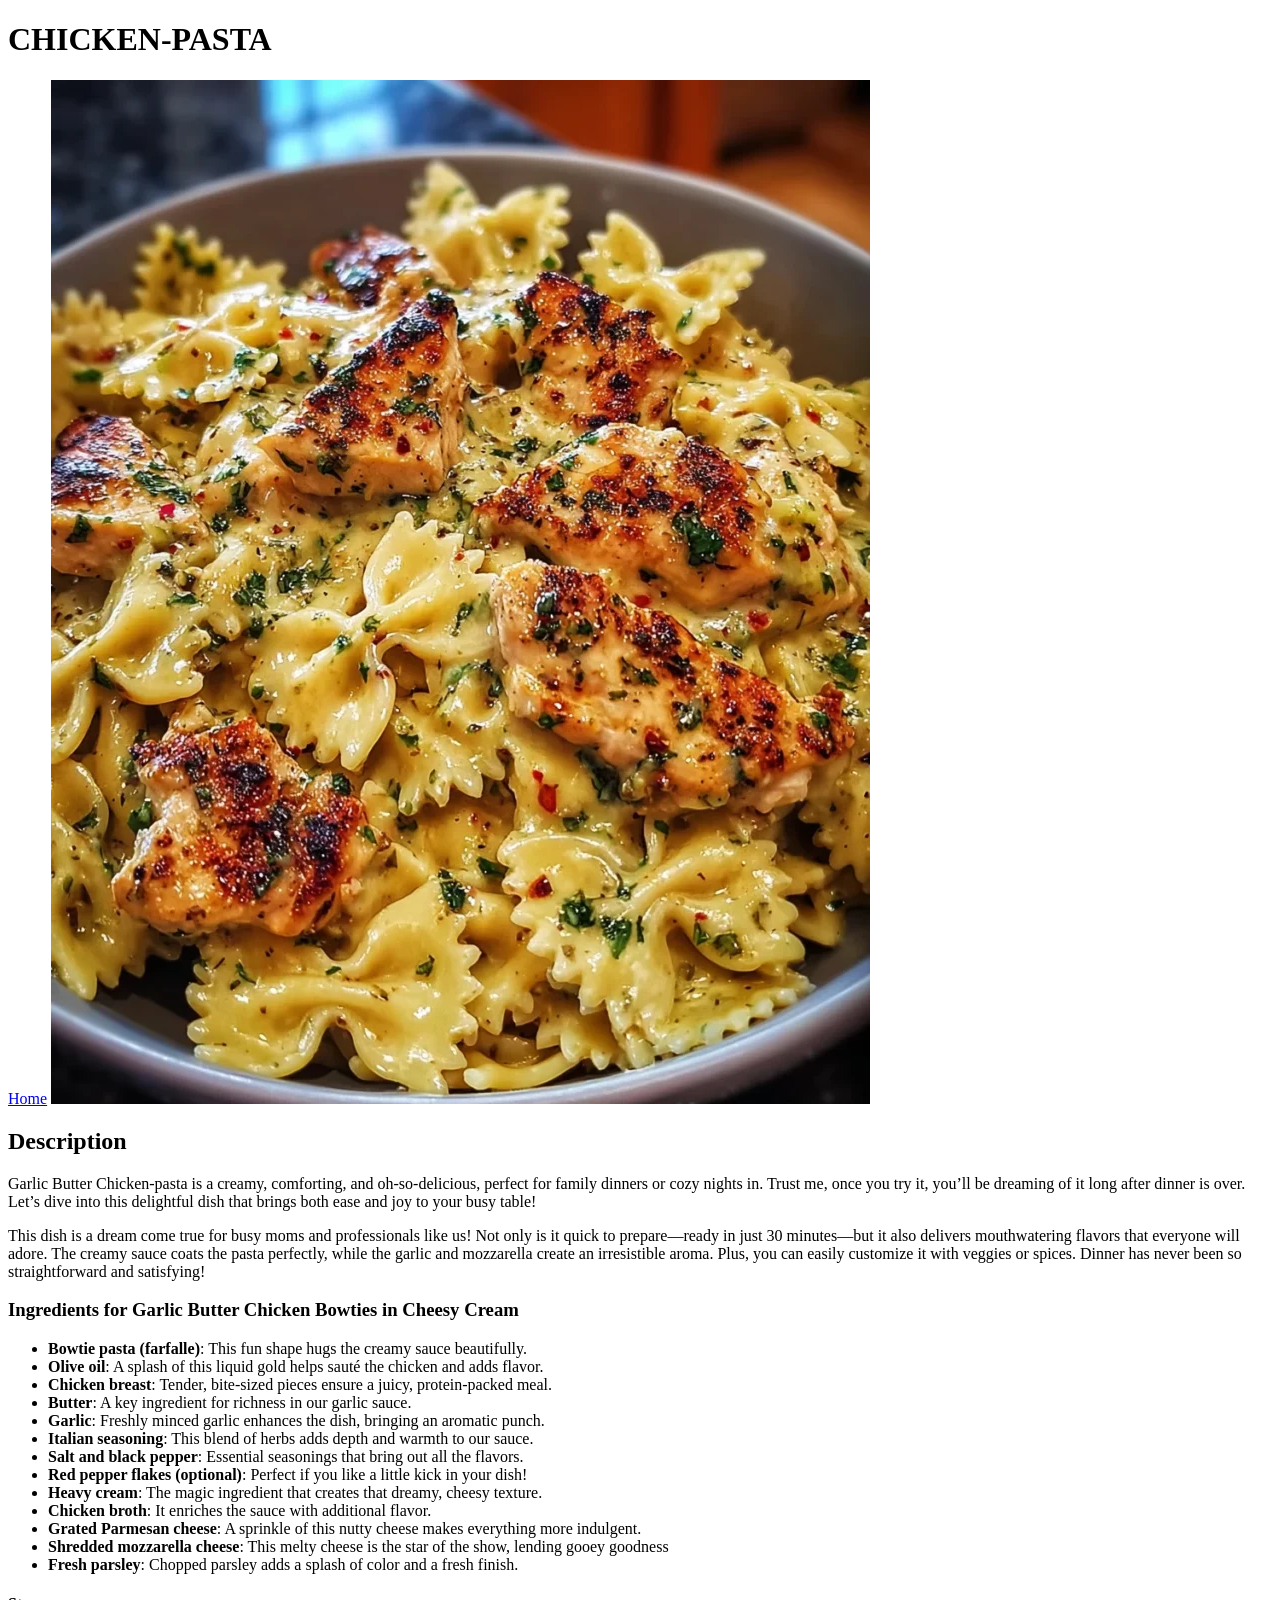
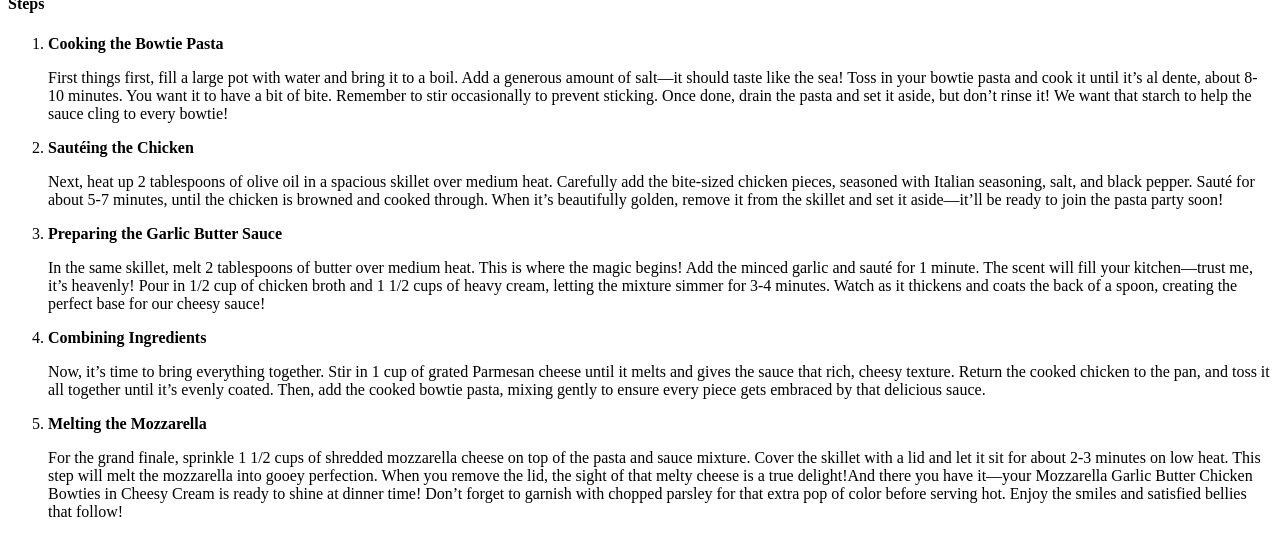
==== recipes/chicken-pasta.html @ 8b7b4cb9 "Add new files in recipes" ====
<!DOCTYPE html>
<html lang="en">
<head>
    <meta charset="UTF-8">
    <meta name="viewport" content="width=device-width, initial-scale=1.0">
    <title>ODIN CHICKEN-PASTA RECIPE</title>
</head>
<body>
 <h1>CHICKEN-PASTA</h1>
   <a href="../index.html">Home</a> 
   <img src="images/chicken-pasta.jpg" alt="Classic and mouth-watering chicken-pasta">
   <h2>Description</h2>
   <p>Garlic Butter Chicken-pasta is a creamy, comforting, and oh-so-delicious, perfect for family dinners or cozy nights in. Trust me, once you try it, you’ll be dreaming of it long after dinner is over. Let’s dive into this delightful dish that brings both ease and joy to your busy table!</p><p>This dish is a dream come true for busy moms and professionals like us! Not only is it quick to prepare—ready in just 30 minutes—but it also delivers mouthwatering flavors that everyone will adore. The creamy sauce coats the pasta perfectly, while the garlic and mozzarella create an irresistible aroma. Plus, you can easily customize it with veggies or spices. Dinner has never been so straightforward and satisfying!</p>  
    <h3>Ingredients for Garlic Butter Chicken Bowties in Cheesy Cream</h3>
    <ul>
        <li><b>Bowtie pasta (farfalle)</b>: This fun shape hugs the creamy sauce beautifully.</li>
    <li><b>Olive oil</b>: A splash of this liquid gold helps sauté the chicken and adds flavor.</li>
    <li><b>Chicken breast</b>: Tender, bite-sized pieces ensure a juicy, protein-packed meal.</li>
    <li><b>Butter</b>: A key ingredient for richness in our garlic sauce.</li>
    <li><b>Garlic</b>: Freshly minced garlic enhances the dish, bringing an aromatic punch.</li>
    <li><b>Italian seasoning</b>: This blend of herbs adds depth and warmth to our sauce.</li>
    <li><b>Salt and black pepper</b>: Essential seasonings that bring out all the flavors.</li>
    <li><b>Red pepper flakes (optional)</b>: Perfect if you like a little kick in your dish!</li>
    <li><b>Heavy cream</b>: The magic ingredient that creates that dreamy, cheesy texture.</li>
    <li><b>Chicken broth</b>: It enriches the sauce with additional flavor.</li>
    <li><b>Grated Parmesan cheese</b>: A sprinkle of this nutty cheese makes everything more indulgent.</li>
    <li><b>Shredded mozzarella cheese</b>: This melty cheese is the star of the show, lending gooey goodness</li>
     <li><b>Fresh parsley</b>: Chopped parsley adds a splash of color and a fresh finish.</li>
   </ul>
   <h4>Steps</h4>
   <ol>
    <li><b>Cooking the Bowtie Pasta</b><p>First things first, fill a large pot with water and bring it to a boil. Add a generous amount of salt—it should taste like the sea! Toss in your bowtie pasta and cook it until it’s al dente, about 8-10 minutes. You want it to have a bit of bite. Remember to stir occasionally to prevent sticking. Once done, drain the pasta and set it aside, but don’t rinse it! We want that starch to help the sauce cling to every bowtie!</p></li>
    <li><b>Sautéing the Chicken</b><p>Next, heat up 2 tablespoons of olive oil in a spacious skillet over medium heat. Carefully add the bite-sized chicken pieces, seasoned with Italian seasoning, salt, and black pepper. Sauté for about 5-7 minutes, until the chicken is browned and cooked through. When it’s beautifully golden, remove it from the skillet and set it aside—it’ll be ready to join the pasta party soon!</p></li>
    <li><b>Preparing the Garlic Butter Sauce</b><p>In the same skillet, melt 2 tablespoons of butter over medium heat. This is where the magic begins! Add the minced garlic and sauté for 1 minute. The scent will fill your kitchen—trust me, it’s heavenly! Pour in 1/2 cup of chicken broth and 1 1/2 cups of heavy cream, letting the mixture simmer for 3-4 minutes. Watch as it thickens and coats the back of a spoon, creating the perfect base for our cheesy sauce!</p></li>
    <li><b>Combining Ingredients</b><p>Now, it’s time to bring everything together. Stir in 1 cup of grated Parmesan cheese until it melts and gives the sauce that rich, cheesy texture. Return the cooked chicken to the pan, and toss it all together until it’s evenly coated. Then, add the cooked bowtie pasta, mixing gently to ensure every piece gets embraced by that delicious sauce.</p></li>
    <li><b>Melting the Mozzarella</b><p>For the grand finale, sprinkle 1 1/2 cups of shredded mozzarella cheese on top of the pasta and sauce mixture. Cover the skillet with a lid and let it sit for about 2-3 minutes on low heat. This step will melt the mozzarella into gooey perfection. When you remove the lid, the sight of that melty cheese is a true delight!And there you have it—your Mozzarella Garlic Butter Chicken Bowties in Cheesy Cream is ready to shine at dinner time! Don’t forget to garnish with chopped parsley for that extra pop of color before serving hot. Enjoy the smiles and satisfied bellies that follow!</p></li>
</ol>
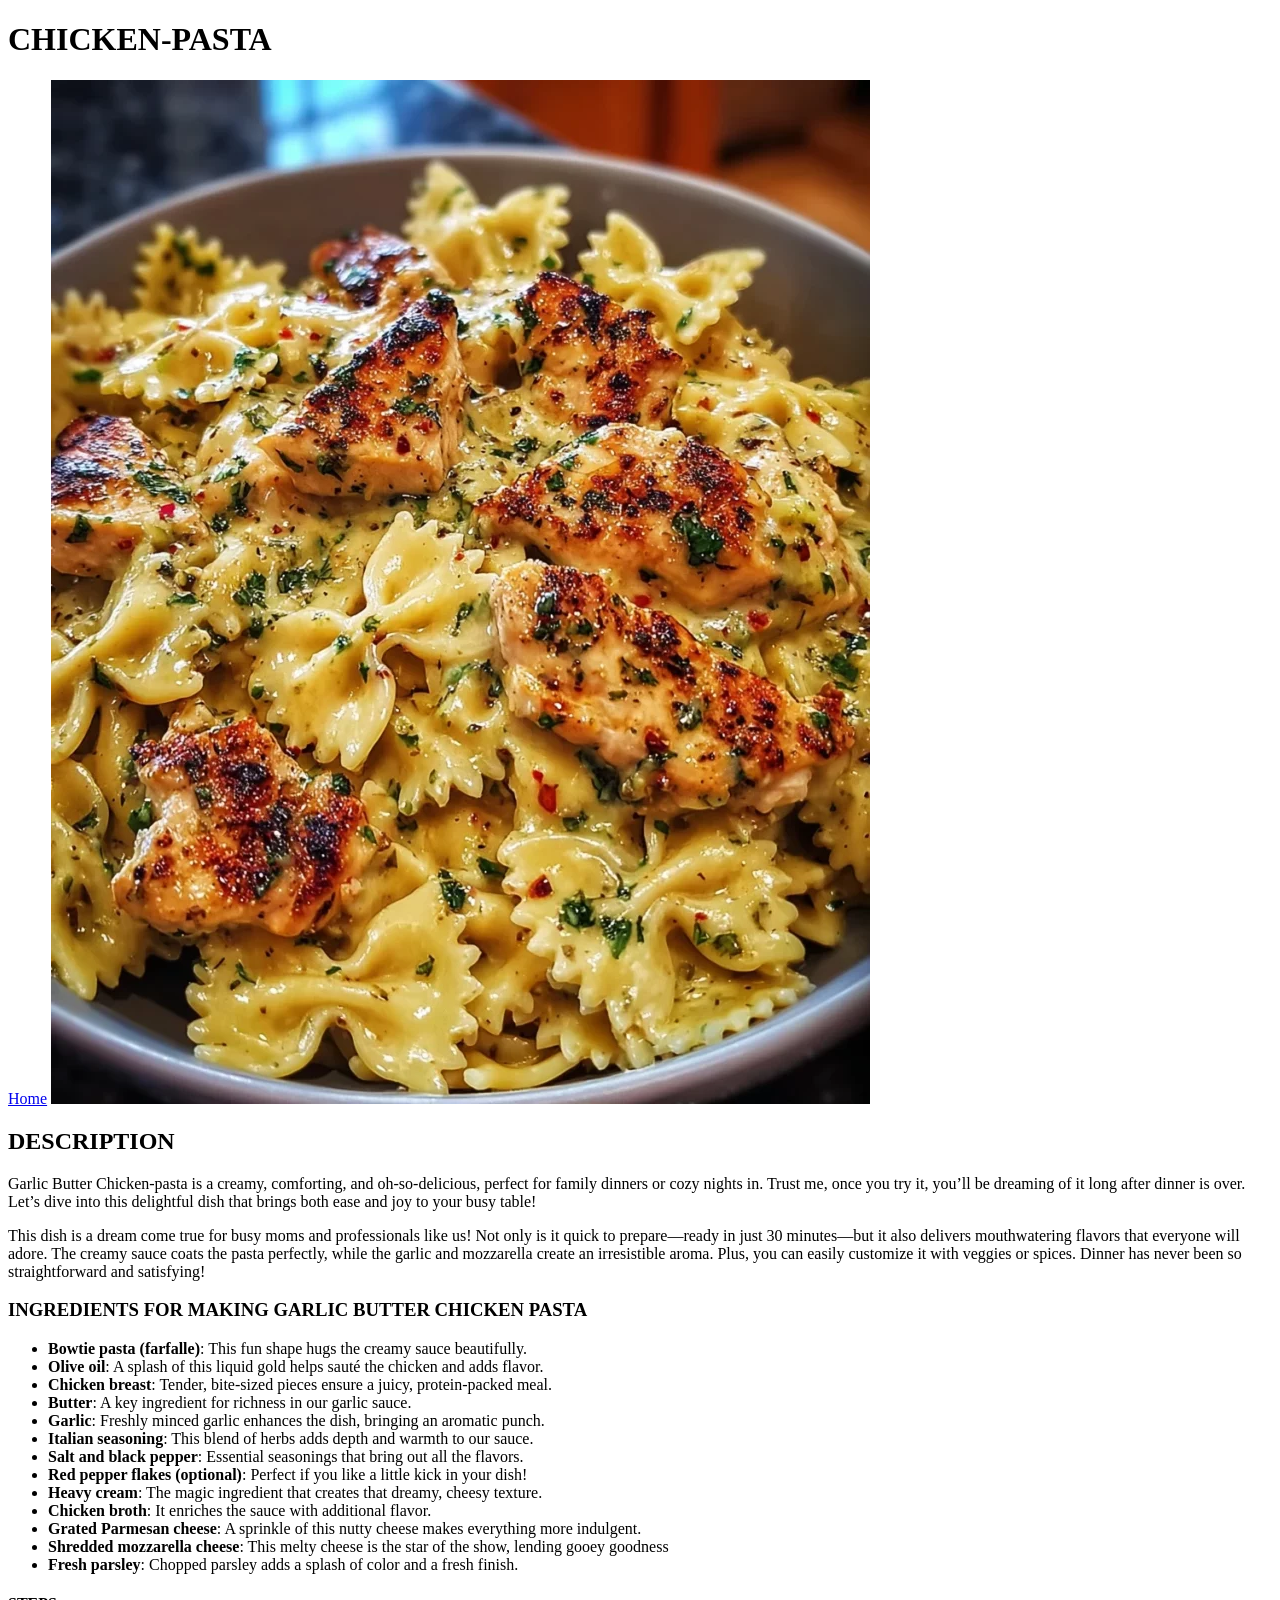
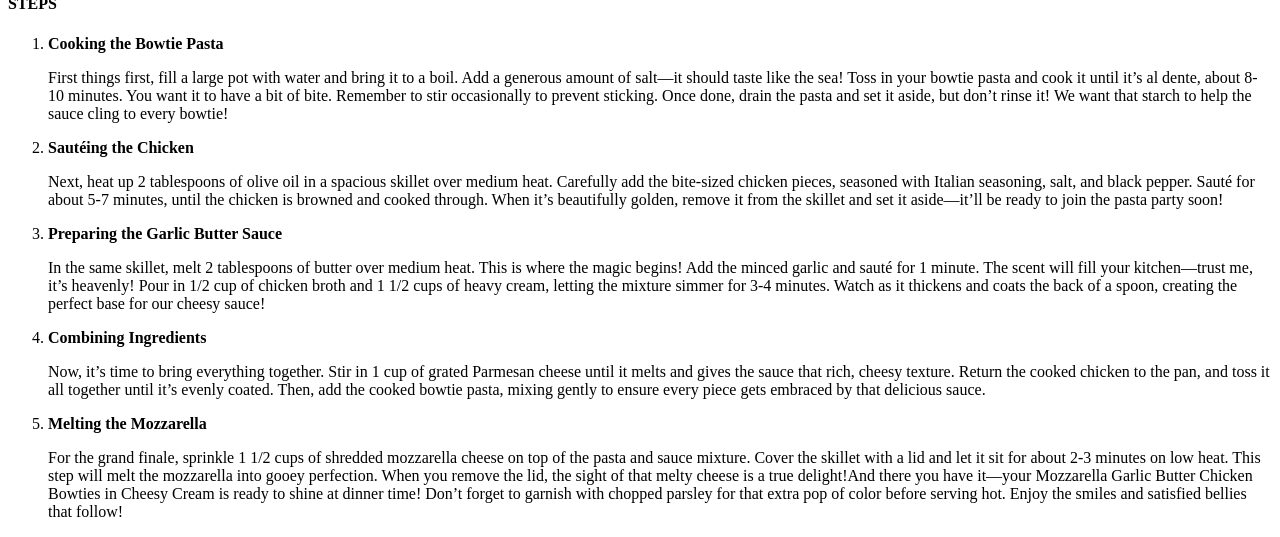
==== commit 39c3cdae: "Add changes in files in recipes" ====
--- a/recipes/chicken-pasta.html
+++ b/recipes/chicken-pasta.html
@@ -9,9 +9,9 @@
  <h1>CHICKEN-PASTA</h1>
    <a href="../index.html">Home</a> 
    <img src="images/chicken-pasta.jpg" alt="Classic and mouth-watering chicken-pasta">
-   <h2>Description</h2>
+   <h2>DESCRIPTION</h2>
    <p>Garlic Butter Chicken-pasta is a creamy, comforting, and oh-so-delicious, perfect for family dinners or cozy nights in. Trust me, once you try it, you’ll be dreaming of it long after dinner is over. Let’s dive into this delightful dish that brings both ease and joy to your busy table!</p><p>This dish is a dream come true for busy moms and professionals like us! Not only is it quick to prepare—ready in just 30 minutes—but it also delivers mouthwatering flavors that everyone will adore. The creamy sauce coats the pasta perfectly, while the garlic and mozzarella create an irresistible aroma. Plus, you can easily customize it with veggies or spices. Dinner has never been so straightforward and satisfying!</p>  
-    <h3>Ingredients for Garlic Butter Chicken Bowties in Cheesy Cream</h3>
+    <h3>INGREDIENTS FOR MAKING GARLIC BUTTER CHICKEN PASTA</h3>
     <ul>
         <li><b>Bowtie pasta (farfalle)</b>: This fun shape hugs the creamy sauce beautifully.</li>
     <li><b>Olive oil</b>: A splash of this liquid gold helps sauté the chicken and adds flavor.</li>
@@ -27,7 +27,7 @@
     <li><b>Shredded mozzarella cheese</b>: This melty cheese is the star of the show, lending gooey goodness</li>
      <li><b>Fresh parsley</b>: Chopped parsley adds a splash of color and a fresh finish.</li>
    </ul>
-   <h4>Steps</h4>
+   <h4>STEPS</h4>
    <ol>
     <li><b>Cooking the Bowtie Pasta</b><p>First things first, fill a large pot with water and bring it to a boil. Add a generous amount of salt—it should taste like the sea! Toss in your bowtie pasta and cook it until it’s al dente, about 8-10 minutes. You want it to have a bit of bite. Remember to stir occasionally to prevent sticking. Once done, drain the pasta and set it aside, but don’t rinse it! We want that starch to help the sauce cling to every bowtie!</p></li>
     <li><b>Sautéing the Chicken</b><p>Next, heat up 2 tablespoons of olive oil in a spacious skillet over medium heat. Carefully add the bite-sized chicken pieces, seasoned with Italian seasoning, salt, and black pepper. Sauté for about 5-7 minutes, until the chicken is browned and cooked through. When it’s beautifully golden, remove it from the skillet and set it aside—it’ll be ready to join the pasta party soon!</p></li>
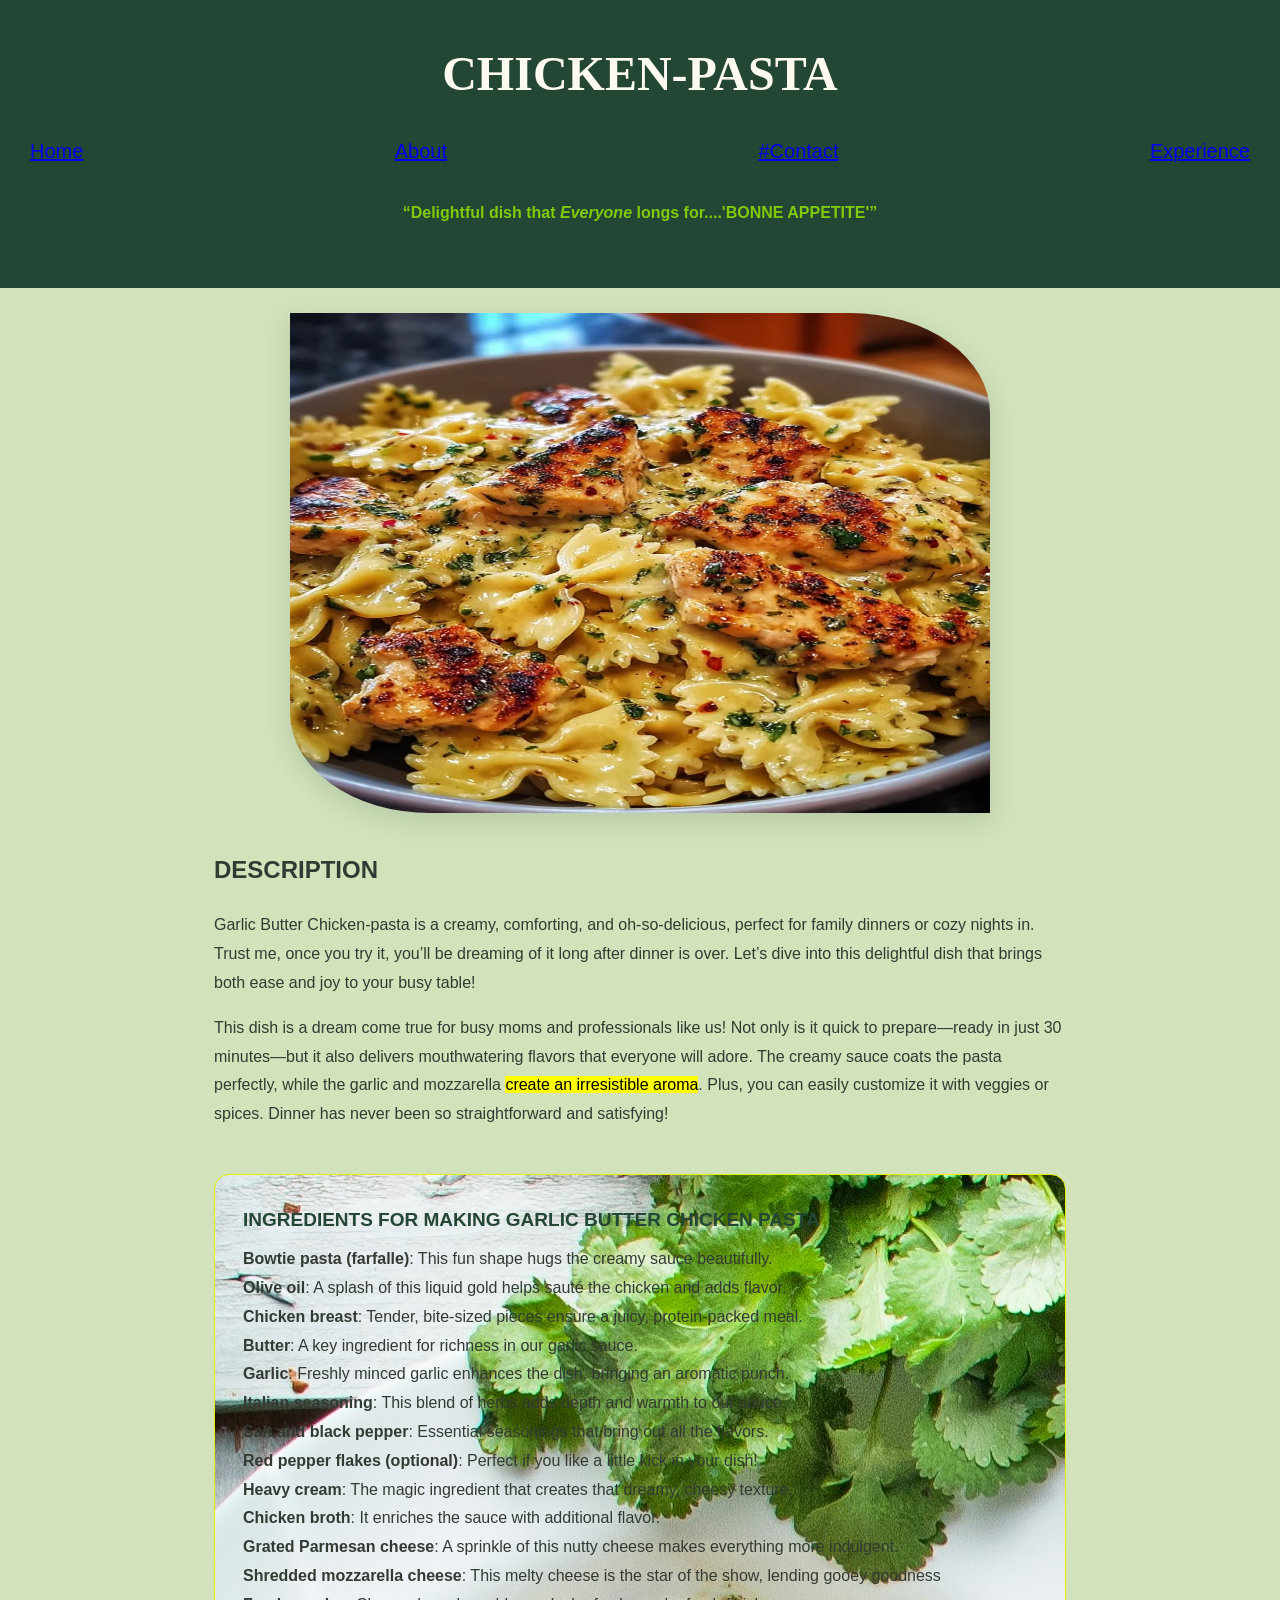
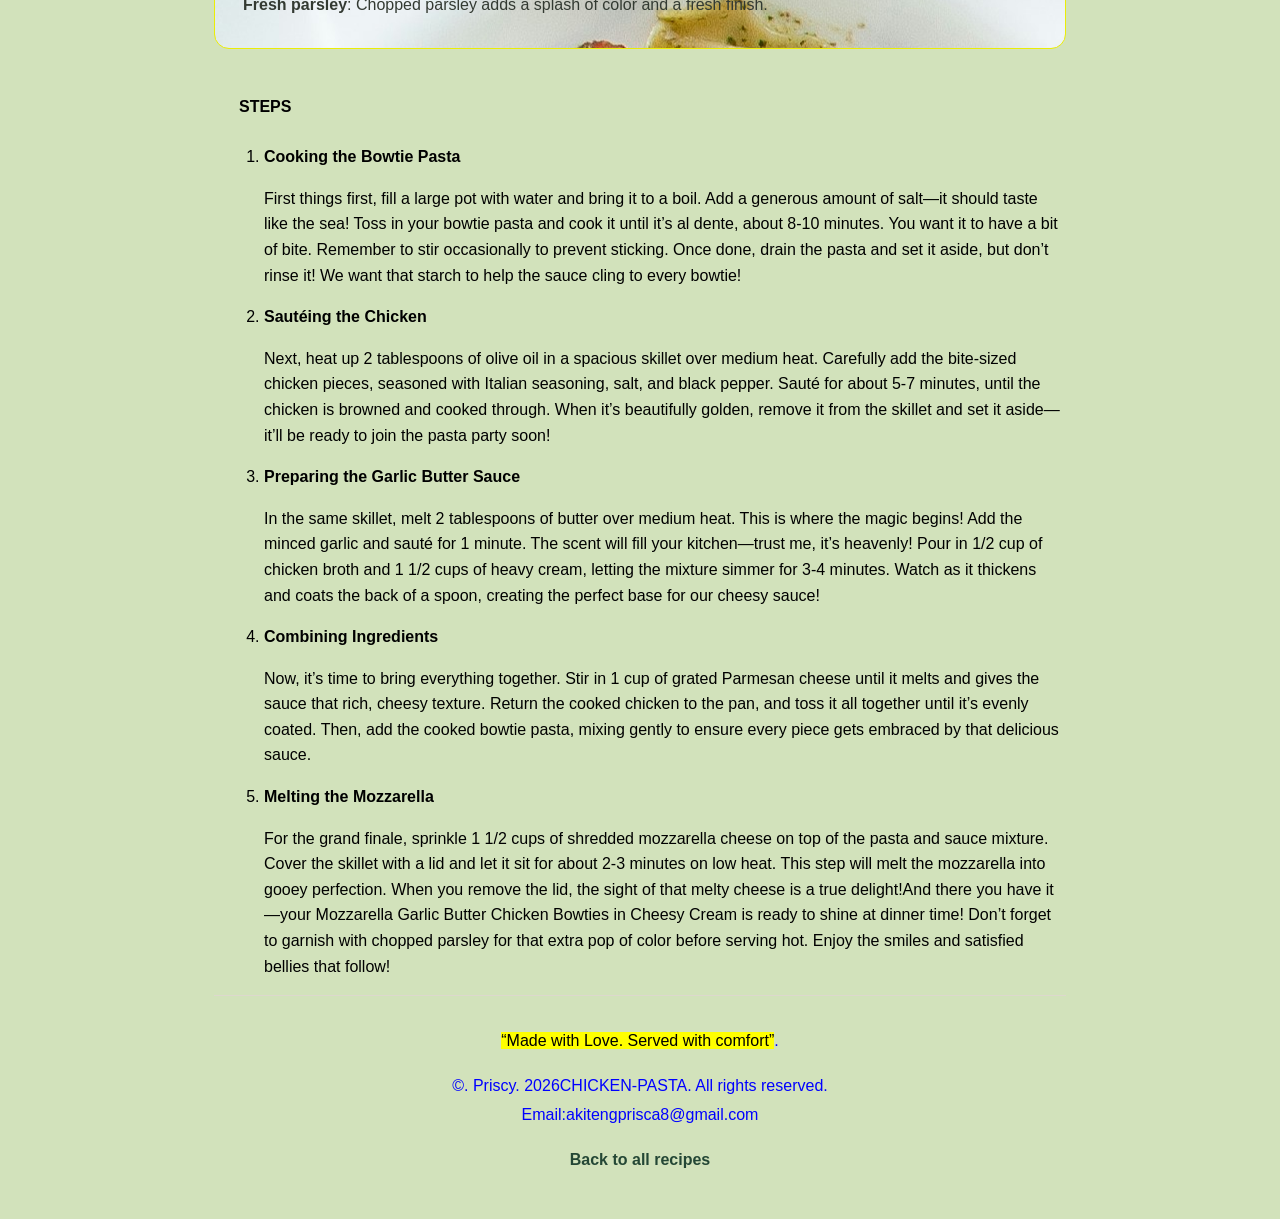
==== commit fdef52cd: "Update101" ====
--- a/recipes/chicken-pasta.html
+++ b/recipes/chicken-pasta.html
@@ -4,15 +4,41 @@
     <meta charset="UTF-8">
     <meta name="viewport" content="width=device-width, initial-scale=1.0">
     <title>ODIN CHICKEN-PASTA RECIPE</title>
+    <link rel="stylesheet" href="style.css">
 </head>
 <body>
- <h1>CHICKEN-PASTA</h1>
-   <a href="../index.html">Home</a> 
-   <img src="images/chicken-pasta.jpg" alt="Classic and mouth-watering chicken-pasta">
+ <header class="site-header"> 
+    <h1>CHICKEN-PASTA</h1>
+
+   <nav id="nav-links">
+    <ul class="navbar">
+        <li><a href="#Home">Home</a></li>
+         <li><a href="#About">About</a></li>
+          <li><a href="#Contact">#Contact</a></li>
+           <li><a href="#Experience">Experience</a></li>
+    </ul>
+    <p><b> <q>Delightful dish that <em>Everyone</em> longs for....'BONNE APPETITE'</q> </b></p>
+    </nav>
+    
+
+   
+   </header>
+   
+   <main class="recipe-container">
+    <img 
+    class="recipe-image"
+    src="images/chicken-pasta.jpg" 
+    alt="Classic and mouth-watering chicken-pasta" height="1024" width="819">
+
+<section class="description">
    <h2>DESCRIPTION</h2>
-   <p>Garlic Butter Chicken-pasta is a creamy, comforting, and oh-so-delicious, perfect for family dinners or cozy nights in. Trust me, once you try it, you’ll be dreaming of it long after dinner is over. Let’s dive into this delightful dish that brings both ease and joy to your busy table!</p><p>This dish is a dream come true for busy moms and professionals like us! Not only is it quick to prepare—ready in just 30 minutes—but it also delivers mouthwatering flavors that everyone will adore. The creamy sauce coats the pasta perfectly, while the garlic and mozzarella create an irresistible aroma. Plus, you can easily customize it with veggies or spices. Dinner has never been so straightforward and satisfying!</p>  
+   <P class="text">Garlic Butter Chicken-pasta is a creamy, comforting, and oh-so-delicious, perfect for family dinners or cozy nights in. Trust me, once you try it, you’ll be dreaming of it long after dinner is over. Let’s dive into this delightful dish that brings both ease and joy to your busy table!</p>
+    <p>This dish is a dream come true for busy moms and professionals like us! Not only is it quick to prepare—ready in just 30 minutes—but it also delivers mouthwatering flavors that everyone will adore. The creamy sauce coats the pasta perfectly, while the garlic and mozzarella <mark>create an irresistible aroma</mark>. Plus, you can easily customize it with veggies or spices. Dinner has never been so straightforward and satisfying!</p>
+</section>
+
+<section class="ingredients">
     <h3>INGREDIENTS FOR MAKING GARLIC BUTTER CHICKEN PASTA</h3>
-    <ul>
+    <ul class="ingredient">
         <li><b>Bowtie pasta (farfalle)</b>: This fun shape hugs the creamy sauce beautifully.</li>
     <li><b>Olive oil</b>: A splash of this liquid gold helps sauté the chicken and adds flavor.</li>
     <li><b>Chicken breast</b>: Tender, bite-sized pieces ensure a juicy, protein-packed meal.</li>
@@ -27,11 +53,27 @@
     <li><b>Shredded mozzarella cheese</b>: This melty cheese is the star of the show, lending gooey goodness</li>
      <li><b>Fresh parsley</b>: Chopped parsley adds a splash of color and a fresh finish.</li>
    </ul>
-   <h4>STEPS</h4>
-   <ol>
+</section>
+
+   <section class="steps">
+    <h4>STEPS</h4>
+   <ol class="steps">
     <li><b>Cooking the Bowtie Pasta</b><p>First things first, fill a large pot with water and bring it to a boil. Add a generous amount of salt—it should taste like the sea! Toss in your bowtie pasta and cook it until it’s al dente, about 8-10 minutes. You want it to have a bit of bite. Remember to stir occasionally to prevent sticking. Once done, drain the pasta and set it aside, but don’t rinse it! We want that starch to help the sauce cling to every bowtie!</p></li>
     <li><b>Sautéing the Chicken</b><p>Next, heat up 2 tablespoons of olive oil in a spacious skillet over medium heat. Carefully add the bite-sized chicken pieces, seasoned with Italian seasoning, salt, and black pepper. Sauté for about 5-7 minutes, until the chicken is browned and cooked through. When it’s beautifully golden, remove it from the skillet and set it aside—it’ll be ready to join the pasta party soon!</p></li>
     <li><b>Preparing the Garlic Butter Sauce</b><p>In the same skillet, melt 2 tablespoons of butter over medium heat. This is where the magic begins! Add the minced garlic and sauté for 1 minute. The scent will fill your kitchen—trust me, it’s heavenly! Pour in 1/2 cup of chicken broth and 1 1/2 cups of heavy cream, letting the mixture simmer for 3-4 minutes. Watch as it thickens and coats the back of a spoon, creating the perfect base for our cheesy sauce!</p></li>
     <li><b>Combining Ingredients</b><p>Now, it’s time to bring everything together. Stir in 1 cup of grated Parmesan cheese until it melts and gives the sauce that rich, cheesy texture. Return the cooked chicken to the pan, and toss it all together until it’s evenly coated. Then, add the cooked bowtie pasta, mixing gently to ensure every piece gets embraced by that delicious sauce.</p></li>
     <li><b>Melting the Mozzarella</b><p>For the grand finale, sprinkle 1 1/2 cups of shredded mozzarella cheese on top of the pasta and sauce mixture. Cover the skillet with a lid and let it sit for about 2-3 minutes on low heat. This step will melt the mozzarella into gooey perfection. When you remove the lid, the sight of that melty cheese is a true delight!And there you have it—your Mozzarella Garlic Butter Chicken Bowties in Cheesy Cream is ready to shine at dinner time! Don’t forget to garnish with chopped parsley for that extra pop of color before serving hot. Enjoy the smiles and satisfied bellies that follow!</p></li>
 </ol>
+   </section>
+
+   <footer class="recipe-footer">
+   <p><mark><q>Made with Love. Served with comfort</q></mark>.</p>
+   <p>&copy. Priscy. 2026CHICKEN-PASTA. All rights reserved. <br>Email:akitengprisca8@gmail.com</p>
+   <a href="../index.html">Back to all recipes</a>
+   
+        </footer>
+        </main>
+</body>
+</html>
+
+
--- a/recipes/style.css
+++ b/recipes/style.css
@@ -0,0 +1,114 @@
+*{
+    box-sizing:border-box;
+}
+body{
+    background-color:#d2e2bb;
+    font-family: Arial,"Helvetica",sans-serif;
+    margin: 0;
+    color:#333a32;
+    line-height:1.8;
+}
+.site-header{
+    background: #244735;
+    color:#fffaf0;
+    text-align:center;
+    padding: 35px 20px 45px;
+    position: sticky;
+}
+ 
+.navbar{
+    display:flex;
+    list-style: none;
+    align-items: center;
+    justify-content:space-between ;
+    padding:10px 10px;
+    font-size: 20px;
+    gap: 20px;
+    flex-direction: row;
+    top: 0;
+}
+#nav-links{
+    color: #80ca09;
+    font-size:18px,
+    
+}
+.home-link{
+    display:inline-block;
+    color:#fffaf0;
+    text-decoration:none;
+    border:1px solid #b8c9b7;
+    border-radius:25px;
+    padding:6px 16px;
+    margin-bottom:20px;
+    transition:background-color 0.3s;
+}
+.heading-1 h1,
+.site-header h1{
+    font-family: Georgia, 'Times New Roman', Times, serif;
+    font-size: clamp(30px, 5vw, 48px);
+    line-height:1.2;
+    margin: 10px 0;
+}
+.recipe-container{
+    max-width: 900px;
+    margin: 0 auto;
+    padding: 30px 24px;
+}
+.recipe-image {
+    display: block;
+    width: 100%;
+    max-width: 700px;
+    height: 500px;
+    margin: -5px auto 35px;
+    border-radius: 0 20%;
+    box-shadow: 0 8px 25px rgba(36, 71, 53, 0.16);
+   
+}
+.recipe-container h3 {
+    color: #244735;
+    font-size: 19px;
+    margin: 0 0 8px;
+}
+
+.description {
+    margin-bottom: 45px;
+}
+.description p {
+    font-size: 16px;
+    margin-bottom: 16px;
+}
+
+.ingredients {
+    background-color: #fffdf8;
+    padding: 28px;
+    border-radius: 15px;
+    border: 1px solid hsl(61, 94%, 48%);
+    margin-bottom: 45px;
+    background-image: url(images/chickeningred.jpg);
+}
+.ingredient {
+    list-style: none;
+    padding: 0;
+    margin: 0;
+}
+.steps {
+    margin-bottom: 45px;
+}
+
+.steps {
+    padding-left: 25px;
+    margin: 25px 0 0;
+    color: black;
+    line-height: 1.6;
+}
+.recipe-footer {
+    text-align: center;
+    border-top: 1px solid #ddd8cd;
+    padding:15px 10px;
+    color: blue;
+}
+.recipe-footer a {
+    color: #244735;
+    font-weight: bold;
+    text-decoration: none;
+}
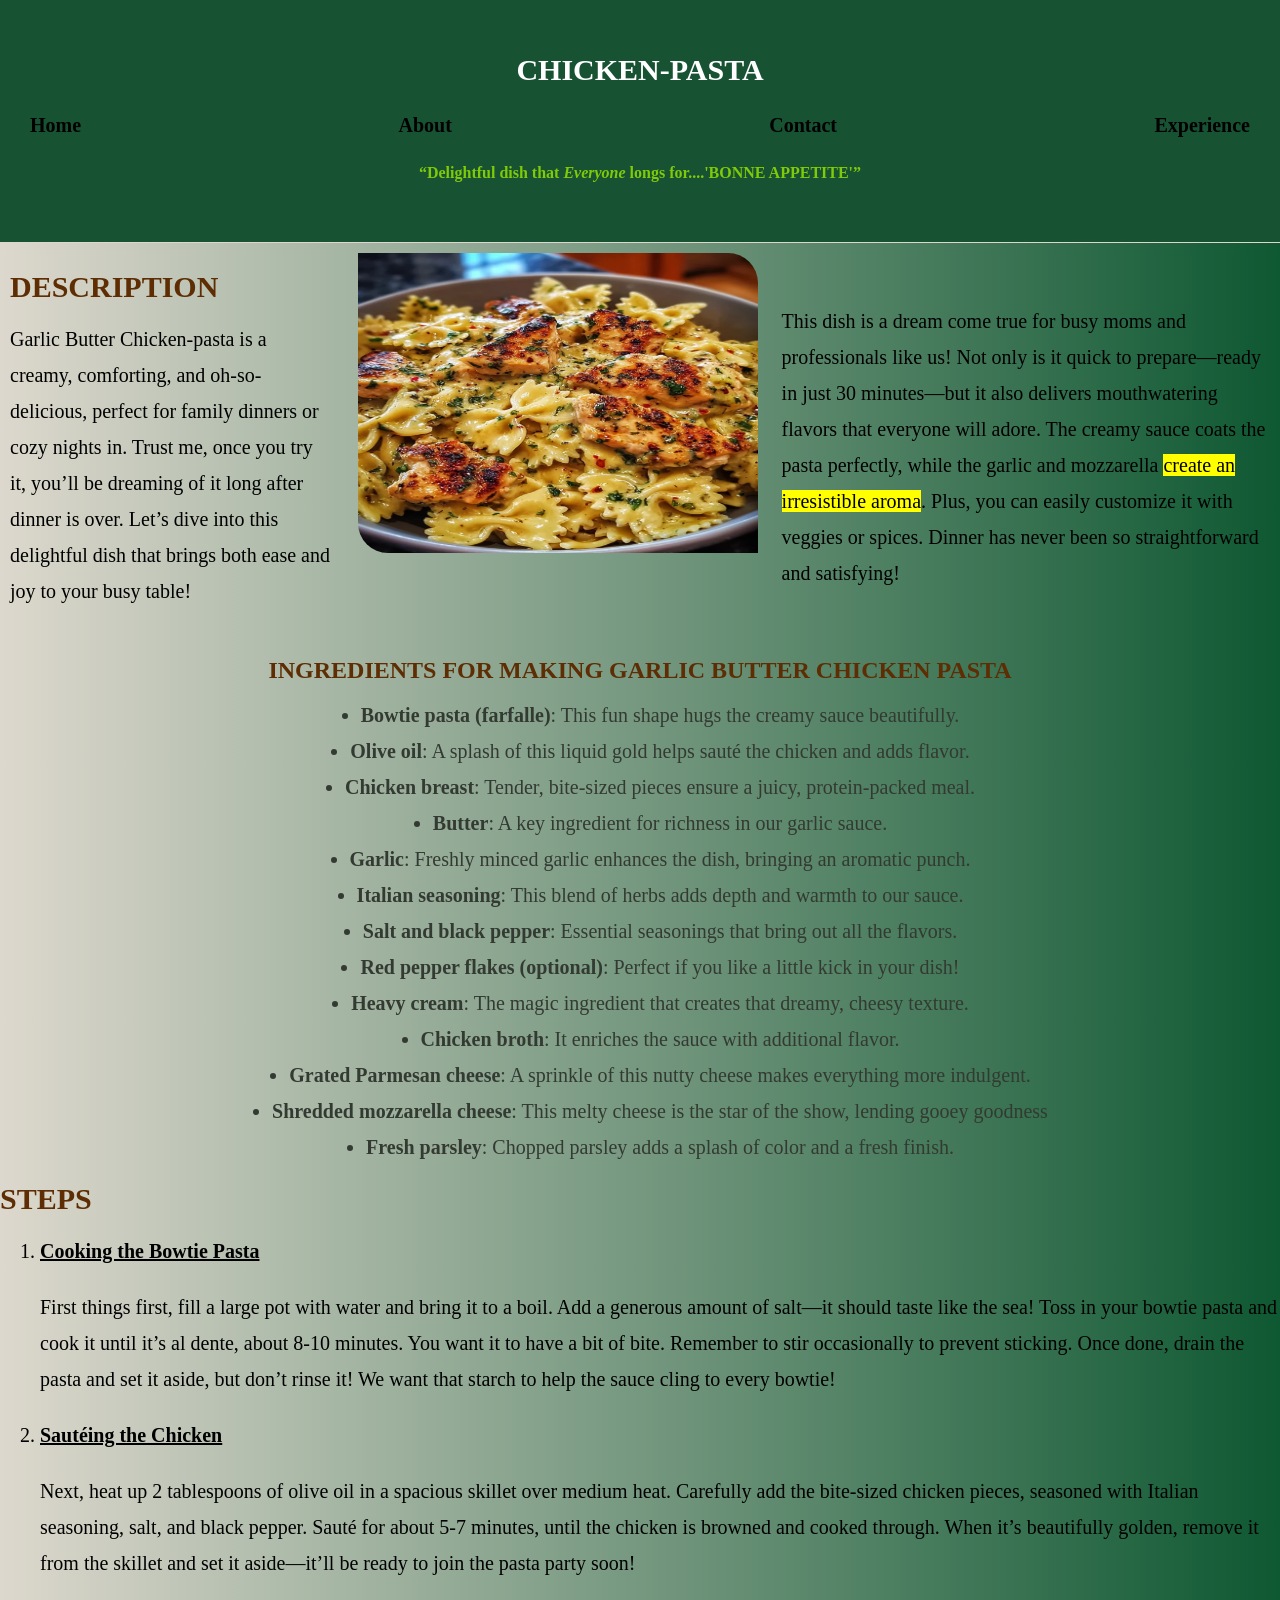
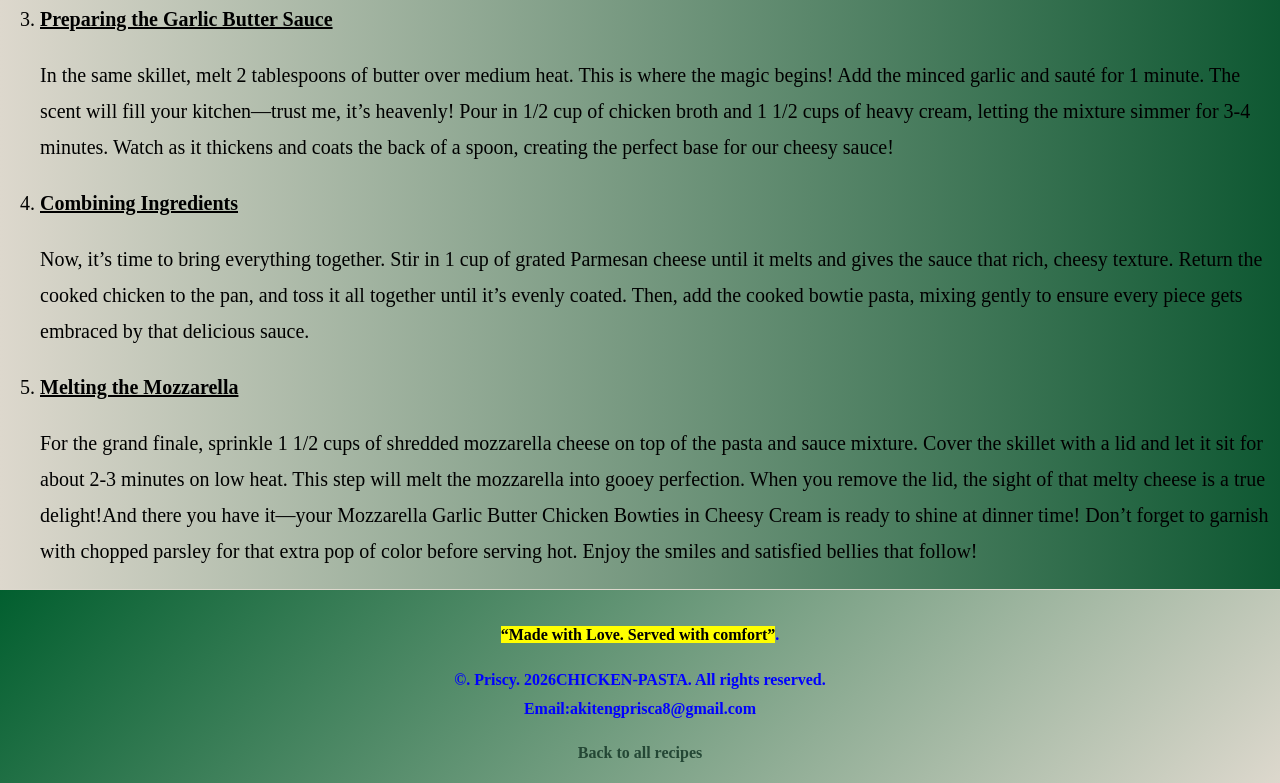
==== commit 7ae78543: "Update101" ====
--- a/recipes/chicken-pasta.html
+++ b/recipes/chicken-pasta.html
@@ -1,79 +1,145 @@
 <!DOCTYPE html>
 <html lang="en">
+
 <head>
     <meta charset="UTF-8">
     <meta name="viewport" content="width=device-width, initial-scale=1.0">
     <title>ODIN CHICKEN-PASTA RECIPE</title>
     <link rel="stylesheet" href="style.css">
 </head>
+
 <body>
- <header class="site-header"> 
-    <h1>CHICKEN-PASTA</h1>
+    <header class="site-header">
+        <h1>CHICKEN-PASTA</h1>
+        <nav id="nav-links">
+            <ul class="navbar">
+                <li><a href="#Home">Home</a></li>
+                <li><a href="#About">About</a></li>
+                <li><a href="#Contact">Contact</a></li>
+                <li><a href="#Experience">Experience</a></li>
+            </ul>
+            <p><b> <q>Delightful dish that <em>Everyone</em> longs for....'BONNE APPETITE'</q> </b></p>
+        </nav>
 
-   <nav id="nav-links">
-    <ul class="navbar">
-        <li><a href="#Home">Home</a></li>
-         <li><a href="#About">About</a></li>
-          <li><a href="#Contact">#Contact</a></li>
-           <li><a href="#Experience">Experience</a></li>
-    </ul>
-    <p><b> <q>Delightful dish that <em>Everyone</em> longs for....'BONNE APPETITE'</q> </b></p>
-    </nav>
-    
-
-   
-   </header>
-   
-   <main class="recipe-container">
-    <img 
-    class="recipe-image"
-    src="images/chicken-pasta.jpg" 
-    alt="Classic and mouth-watering chicken-pasta" height="1024" width="819">
-
-<section class="description">
-   <h2>DESCRIPTION</h2>
-   <P class="text">Garlic Butter Chicken-pasta is a creamy, comforting, and oh-so-delicious, perfect for family dinners or cozy nights in. Trust me, once you try it, you’ll be dreaming of it long after dinner is over. Let’s dive into this delightful dish that brings both ease and joy to your busy table!</p>
-    <p>This dish is a dream come true for busy moms and professionals like us! Not only is it quick to prepare—ready in just 30 minutes—but it also delivers mouthwatering flavors that everyone will adore. The creamy sauce coats the pasta perfectly, while the garlic and mozzarella <mark>create an irresistible aroma</mark>. Plus, you can easily customize it with veggies or spices. Dinner has never been so straightforward and satisfying!</p>
-</section>
-
-<section class="ingredients">
-    <h3>INGREDIENTS FOR MAKING GARLIC BUTTER CHICKEN PASTA</h3>
-    <ul class="ingredient">
-        <li><b>Bowtie pasta (farfalle)</b>: This fun shape hugs the creamy sauce beautifully.</li>
-    <li><b>Olive oil</b>: A splash of this liquid gold helps sauté the chicken and adds flavor.</li>
-    <li><b>Chicken breast</b>: Tender, bite-sized pieces ensure a juicy, protein-packed meal.</li>
-    <li><b>Butter</b>: A key ingredient for richness in our garlic sauce.</li>
-    <li><b>Garlic</b>: Freshly minced garlic enhances the dish, bringing an aromatic punch.</li>
-    <li><b>Italian seasoning</b>: This blend of herbs adds depth and warmth to our sauce.</li>
-    <li><b>Salt and black pepper</b>: Essential seasonings that bring out all the flavors.</li>
-    <li><b>Red pepper flakes (optional)</b>: Perfect if you like a little kick in your dish!</li>
-    <li><b>Heavy cream</b>: The magic ingredient that creates that dreamy, cheesy texture.</li>
-    <li><b>Chicken broth</b>: It enriches the sauce with additional flavor.</li>
-    <li><b>Grated Parmesan cheese</b>: A sprinkle of this nutty cheese makes everything more indulgent.</li>
-    <li><b>Shredded mozzarella cheese</b>: This melty cheese is the star of the show, lending gooey goodness</li>
-     <li><b>Fresh parsley</b>: Chopped parsley adds a splash of color and a fresh finish.</li>
-   </ul>
-</section>
-
-   <section class="steps">
-    <h4>STEPS</h4>
-   <ol class="steps">
-    <li><b>Cooking the Bowtie Pasta</b><p>First things first, fill a large pot with water and bring it to a boil. Add a generous amount of salt—it should taste like the sea! Toss in your bowtie pasta and cook it until it’s al dente, about 8-10 minutes. You want it to have a bit of bite. Remember to stir occasionally to prevent sticking. Once done, drain the pasta and set it aside, but don’t rinse it! We want that starch to help the sauce cling to every bowtie!</p></li>
-    <li><b>Sautéing the Chicken</b><p>Next, heat up 2 tablespoons of olive oil in a spacious skillet over medium heat. Carefully add the bite-sized chicken pieces, seasoned with Italian seasoning, salt, and black pepper. Sauté for about 5-7 minutes, until the chicken is browned and cooked through. When it’s beautifully golden, remove it from the skillet and set it aside—it’ll be ready to join the pasta party soon!</p></li>
-    <li><b>Preparing the Garlic Butter Sauce</b><p>In the same skillet, melt 2 tablespoons of butter over medium heat. This is where the magic begins! Add the minced garlic and sauté for 1 minute. The scent will fill your kitchen—trust me, it’s heavenly! Pour in 1/2 cup of chicken broth and 1 1/2 cups of heavy cream, letting the mixture simmer for 3-4 minutes. Watch as it thickens and coats the back of a spoon, creating the perfect base for our cheesy sauce!</p></li>
-    <li><b>Combining Ingredients</b><p>Now, it’s time to bring everything together. Stir in 1 cup of grated Parmesan cheese until it melts and gives the sauce that rich, cheesy texture. Return the cooked chicken to the pan, and toss it all together until it’s evenly coated. Then, add the cooked bowtie pasta, mixing gently to ensure every piece gets embraced by that delicious sauce.</p></li>
-    <li><b>Melting the Mozzarella</b><p>For the grand finale, sprinkle 1 1/2 cups of shredded mozzarella cheese on top of the pasta and sauce mixture. Cover the skillet with a lid and let it sit for about 2-3 minutes on low heat. This step will melt the mozzarella into gooey perfection. When you remove the lid, the sight of that melty cheese is a true delight!And there you have it—your Mozzarella Garlic Butter Chicken Bowties in Cheesy Cream is ready to shine at dinner time! Don’t forget to garnish with chopped parsley for that extra pop of color before serving hot. Enjoy the smiles and satisfied bellies that follow!</p></li>
-</ol>
-   </section>
-
-   <footer class="recipe-footer">
-   <p><mark><q>Made with Love. Served with comfort</q></mark>.</p>
-   <p>&copy. Priscy. 2026CHICKEN-PASTA. All rights reserved. <br>Email:akitengprisca8@gmail.com</p>
-   <a href="../index.html">Back to all recipes</a>
-   
-        </footer>
-        </main>
-</body>
-</html>
+    </header>
 
 
+    <main class="recipe-container">
+
+        <section class="description-container">
+
+            <div class="text">
+                <h2>DESCRIPTION</h2>
+                Garlic Butter Chicken-pasta is a creamy, comforting, and oh-so-delicious, perfect for
+                family
+                dinners or cozy nights in. Trust me, once you try it, you’ll be dreaming of it long after dinner is
+                over. Let’s dive into this delightful dish that brings both ease and joy to your busy table!
+            </div>
+
+            <div class="image">
+                <img class="recipe-image" src="images/chicken-pasta.jpg" alt="Classic and mouth-watering chicken-pasta"
+                    height="1024" width="819">
+            </div>
+
+            <div class="para">
+                This dish is a dream come true for busy moms and professionals like us! Not only is it quick to
+                prepare—ready in just 30 minutes—but it also delivers mouthwatering flavors that everyone will adore.
+                The creamy sauce coats the pasta perfectly, while the garlic and mozzarella <mark>create an irresistible
+                    aroma</mark>. Plus, you can easily customize it with veggies or spices. Dinner has never been so
+                straightforward and satisfying!
+            </div>
+        </section>
+
+        <section class="ingredients">
+            <h2>INGREDIENTS FOR MAKING GARLIC BUTTER CHICKEN PASTA</h2>
+            <ul class="ingredient">
+                <li><b>Bowtie pasta (farfalle)</b>: This fun shape hugs the creamy sauce beautifully.</li>
+
+
+                <li><b>Olive oil</b>: A splash of this liquid gold helps sauté the chicken and adds flavor.</li>
+
+                <li><b>Chicken breast</b>: Tender, bite-sized pieces ensure a juicy, protein-packed meal.</li>
+
+                <li><b>Butter</b>: A key ingredient for richness in our garlic sauce.</li>
+
+                <li><b>Garlic</b>: Freshly minced garlic enhances the dish, bringing an aromatic punch.</li>
+
+                <li><b>Italian seasoning</b>: This blend of herbs adds depth and warmth to our sauce.</li>
+
+                <li><b>Salt and black pepper</b>: Essential seasonings that bring out all the flavors.</li>
+
+                <li><b>Red pepper flakes (optional)</b>: Perfect if you like a little kick in your dish!</li>
+
+                <li><b>Heavy cream</b>: The magic ingredient that creates that dreamy, cheesy texture.</li>
+
+                <li><b>Chicken broth</b>: It enriches the sauce with additional flavor.</li>
+
+                <li><b>Grated Parmesan cheese</b>: A sprinkle of this nutty cheese makes everything more indulgent.</li>
+
+                <li><b>Shredded mozzarella cheese</b>: This melty cheese is the star of the show, lending gooey goodness
+                </li>
+
+                <li><b>Fresh parsley</b>: Chopped parsley adds a splash of color and a fresh finish.</li>
+            </ul>
+        </section>
+
+        <section class="Steps">
+            <h2>STEPS</h2>
+            <ol class="steps">
+                <li><b><u>Cooking the Bowtie Pasta</u></b>
+                    <p>First things first, fill a large pot with water and bring it to a boil. Add a generous amount of
+                        salt—it should taste like the sea! Toss in your bowtie pasta and cook it until it’s al dente,
+                        about 8-10 minutes. You want it to have a bit of bite. Remember to stir occasionally to prevent
+                        sticking. Once done, drain the pasta and set it aside, but don’t rinse it! We want that starch
+                        to help the sauce cling to every bowtie!</p>
+                </li>
+
+
+                <li><b><u>Sautéing the Chicken</u></b>
+                    <p>Next, heat up 2 tablespoons of olive oil in a spacious skillet over medium heat. Carefully add
+                        the bite-sized chicken pieces, seasoned with Italian seasoning, salt, and black pepper. Sauté
+                        for about 5-7 minutes, until the chicken is browned and cooked through. When it’s beautifully
+                        golden, remove it from the skillet and set it aside—it’ll be ready to join the pasta party soon!
+                    </p>
+                </li>
+
+
+                <li><b><u>Preparing the Garlic Butter Sauce</u></b>
+                    <p>In the same skillet, melt 2 tablespoons of butter over medium heat. This is where the magic
+                        begins! Add the minced garlic and sauté for 1 minute. The scent will fill your kitchen—trust me,
+                        it’s heavenly! Pour in 1/2 cup of chicken broth and 1 1/2 cups of heavy cream, letting the
+                        mixture simmer for 3-4 minutes. Watch as it thickens and coats the back of a spoon, creating the
+                        perfect base for our cheesy sauce!</p>
+                </li>
+
+
+                <li><b><u>Combining Ingredients</u></b>
+                    <p>Now, it’s time to bring everything together. Stir in 1 cup of grated Parmesan cheese until it
+                        melts and gives the sauce that rich, cheesy texture. Return the cooked chicken to the pan, and
+                        toss it all together until it’s evenly coated. Then, add the cooked bowtie pasta, mixing gently
+                        to ensure every piece gets embraced by that delicious sauce.</p>
+                </li>
+
+
+                <li><b><u>Melting the Mozzarella</u></b>
+                    <p>For the grand finale, sprinkle 1 1/2 cups of shredded mozzarella cheese on top of the pasta and
+                        sauce mixture. Cover the skillet with a lid and let it sit for about 2-3 minutes on low heat.
+                        This step will melt the mozzarella into gooey perfection. When you remove the lid, the sight of
+                        that melty cheese is a true delight!And there you have it—your Mozzarella Garlic Butter Chicken
+                        Bowties in Cheesy Cream is ready to shine at dinner time! Don’t forget to garnish with chopped
+                        parsley for that extra pop of color before serving hot. Enjoy the smiles and satisfied bellies
+                        that follow!</p>
+                </li>
+            </ol>
+        </section>
+
+        <footer class="recipe-footer">
+            <p><mark><q>Made with Love. Served with comfort</q></mark>.</p>
+            <p>&copy. Priscy. 2026CHICKEN-PASTA. All rights reserved. <br>Email:akitengprisca8@gmail.com</p>
+            <a href="../index.html">Back to all recipes</a>
+
+        </footer>
+    </main>
+</body>
+
+</html>
--- a/recipes/style.css
+++ b/recipes/style.css
@@ -1,114 +1,116 @@
-*{
-    box-sizing:border-box;
-}
-body{
-    background-color:#d2e2bb;
-    font-family: Arial,"Helvetica",sans-serif;
-    margin: 0;
-    color:#333a32;
-    line-height:1.8;
-}
-.site-header{
-    background: #244735;
-    color:#fffaf0;
-    text-align:center;
-    padding: 35px 20px 45px;
-    position: sticky;
-}
- 
-.navbar{
-    display:flex;
-    list-style: none;
-    align-items: center;
-    justify-content:space-between ;
-    padding:10px 10px;
-    font-size: 20px;
-    gap: 20px;
-    flex-direction: row;
-    top: 0;
-}
-#nav-links{
-    color: #80ca09;
-    font-size:18px,
-    
-}
-.home-link{
-    display:inline-block;
-    color:#fffaf0;
-    text-decoration:none;
-    border:1px solid #b8c9b7;
-    border-radius:25px;
-    padding:6px 16px;
-    margin-bottom:20px;
-    transition:background-color 0.3s;
-}
-.heading-1 h1,
-.site-header h1{
-    font-family: Georgia, 'Times New Roman', Times, serif;
-    font-size: clamp(30px, 5vw, 48px);
-    line-height:1.2;
-    margin: 10px 0;
-}
-.recipe-container{
-    max-width: 900px;
-    margin: 0 auto;
-    padding: 30px 24px;
-}
-.recipe-image {
-    display: block;
-    width: 100%;
-    max-width: 700px;
-    height: 500px;
-    margin: -5px auto 35px;
-    border-radius: 0 20%;
-    box-shadow: 0 8px 25px rgba(36, 71, 53, 0.16);
-   
-}
-.recipe-container h3 {
-    color: #244735;
-    font-size: 19px;
-    margin: 0 0 8px;
+body {
+   background: linear-gradient(270deg, #0e5832, #ddd8cd);
+   font-family: Georgia, 'Times New Roman', Times, serif;
+   margin: auto;
+   color: #333a32;
+   line-height: 1.8;
 }
 
-.description {
-    margin-bottom: 45px;
-}
-.description p {
-    font-size: 16px;
-    margin-bottom: 16px;
+.site-header {
+   background: #175233;
+   color: white;
+   text-align: center;
+   padding: 35px 20px 45px;
+   position: sticky;
+   line-height: 1;
+   border-bottom: 1px solid #ddd8cd;
 }
 
-.ingredients {
-    background-color: #fffdf8;
-    padding: 28px;
-    border-radius: 15px;
-    border: 1px solid hsl(61, 94%, 48%);
-    margin-bottom: 45px;
-    background-image: url(images/chickeningred.jpg);
-}
-.ingredient {
-    list-style: none;
-    padding: 0;
-    margin: 0;
-}
-.steps {
-    margin-bottom: 45px;
+h1 {
+   font-size: 30px;
 }
 
-.steps {
-    padding-left: 25px;
-    margin: 25px 0 0;
-    color: black;
-    line-height: 1.6;
+.navbar {
+   display: flex;
+   list-style: none;
+   align-items: center;
+   justify-content: space-between;
+   padding: 10px 10px;
+   font-size: 20px;
+   gap: 20px;
+   flex-direction: row;
 }
+
+#nav-links {
+   color: #80ca09;
+   font-size: 18px,
+
+}
+
+a {
+   text-decoration: none;
+   color: black;
+   font-weight: 800;
+}
+
+a:hover {
+   color: chartreuse;
+}
+
+
+.description-container {
+   display: flex;
+   flex: 1;
+   justify-content: space-between;
+   gap: 24px;
+   padding: 10px;
+   font-size: 20px;
+   color: black;
+
+}
+
+h2 {
+   color: rgb(94, 45, 3);
+   line-height: 0.6;
+
+}
+
+.recipe-image {
+   width: 400px;
+   height: 300px;
+   border-radius: 0 30px 0 30px;
+
+}
+
+.para {
+   padding-top: 50px;
+
+}
+
+.ingredients h2 {
+   text-align: center;
+   padding-top: 24px;
+
+}
+
+.ingredient {
+   font-size: 20px;
+   display: flex;
+   justify-content: center;
+   align-items: center;
+   flex-direction: column;
+   text-align: center;
+
+}
+
+.Steps {
+   font-size: 20px;
+   color: black;
+}
+
+
 .recipe-footer {
-    text-align: center;
-    border-top: 1px solid #ddd8cd;
-    padding:15px 10px;
-    color: blue;
+   text-align: center;
+   border-top: 1px solid #ddd8cd;
+   padding: 15px 10px;
+   color: blue;
+   font-weight: bold;
+   background: linear-gradient(135deg, #025f2f,
+         #ddd8cd);
 }
+
 .recipe-footer a {
-    color: #244735;
-    font-weight: bold;
-    text-decoration: none;
+   color: #244735;
+   font-weight: bold;
+   text-decoration: none;
 }
